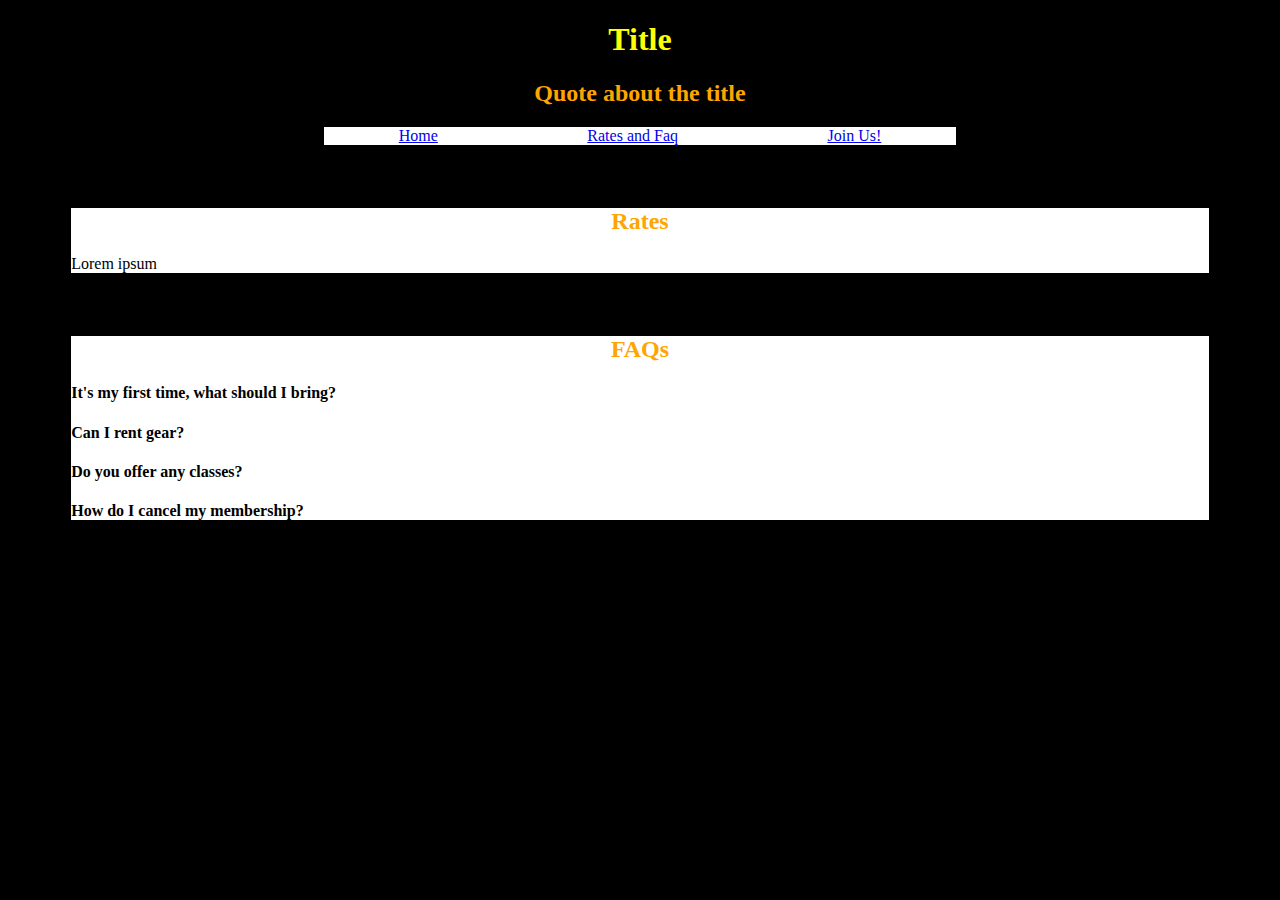
==== faq.html @ 12cc0eea "Added FAQ page" ====
<!DOCTYPE html>
<html>
    <head>
        <title>Bouldering Gym</title>
        <link rel="stylesheet" href="styles.css">
    </head>

    <body>
        <header>
 
        <h1>Title</h1>
        <h2>Quote about the title</h2>
        <nav>
            <ul>
                <li><a href="index.html">Home</a></li>
                <li><a href="faq.html">Rates and Faq</a></li>
                <li><a href="joinus.html">Join Us!</a></li>
            </ul>
        </nav>

        </header>

        <div>
            <h2>Rates</h2>
            <p>Lorem ipsum</p>
        </div>

        <div>
            <h2>FAQs</h2>
            <h4>It's my first time, what should I bring?</h4>
            <h4>Can I rent gear?</h4>
            <h4>Do you offer any classes?</h4>
            <h4>How do I cancel my membership?</h4>
            <h4></h4>
        </div>
    </body>
</html>
---- styles.css ----
body {
    background-color: black;
}

div {
    background-color: white;
    width: 90%;
    margin-right: auto;
    margin-left: auto;
    margin-top: 5%;
    margin-bottom: 5%;
}

div > h3 {
    text-align: center;
}

h1 {
    color: yellow;
    text-align: center;
}

h2 {
    color: orange;
    text-align: center;
}

img {
    height: 300px;
    width: 250px;
}

/* Nav Bar */

nav ul {
    list-style-type: none;
    margin: 0;
    padding: 0;
    text-align: horizontal;
    background-color: white;
    width: 50%;
    margin-left: auto;
    margin-right: auto;
    display: flex;
    justify-content: space-around;
  }

  nav ul li {
      display: inline;    
  }

  nav ul li:hover {
    background-color: gray;   
}

#teamMembers {
    display: flex;
    justify-content: space-around;
}
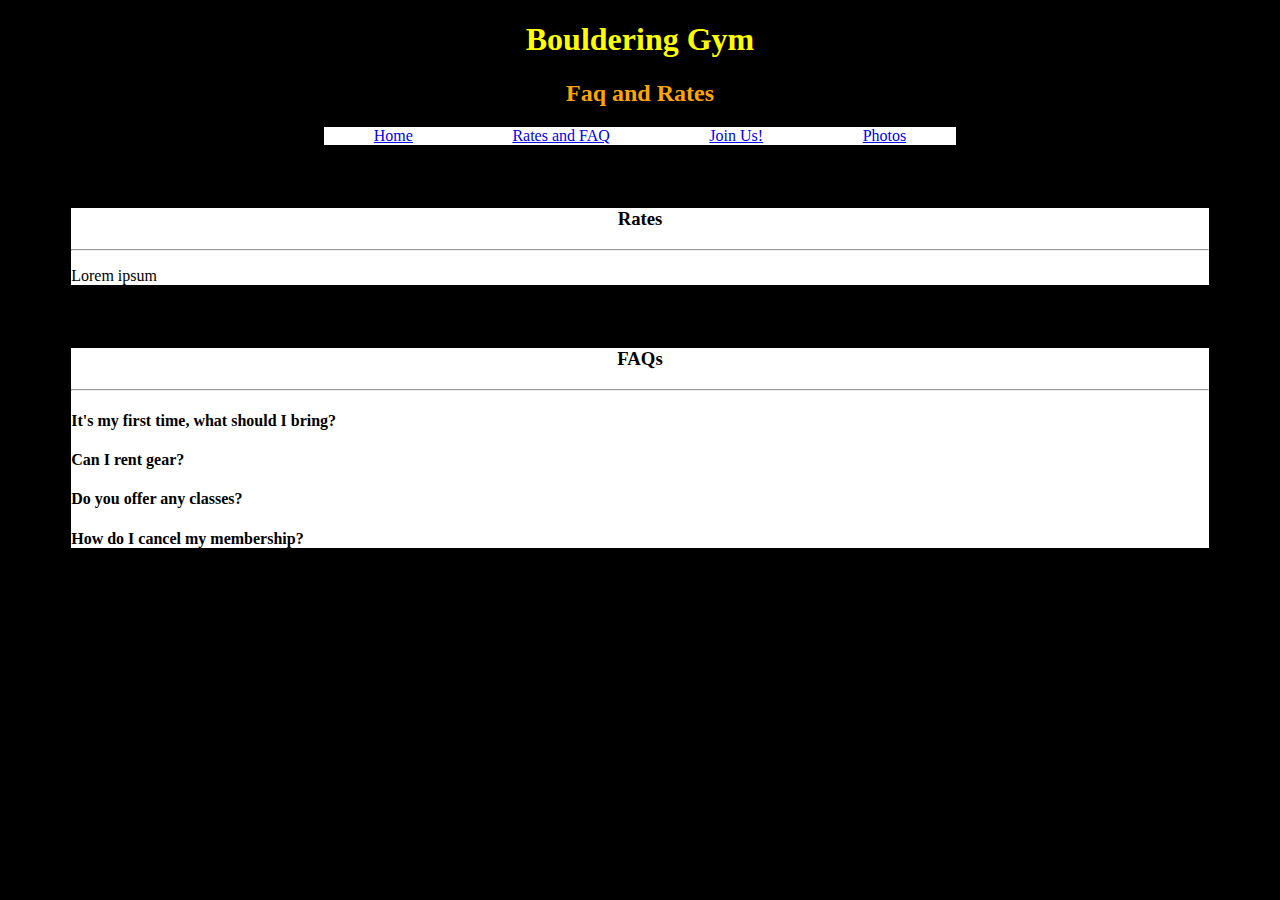
==== commit dfb68465: "minor changes to faq page" ====
--- a/faq.html
+++ b/faq.html
@@ -1,32 +1,35 @@
 <!DOCTYPE html>
 <html>
     <head>
-        <title>Bouldering Gym</title>
+        <title>Rates and FAQ</title>
         <link rel="stylesheet" href="styles.css">
     </head>
 
     <body>
         <header>
  
-        <h1>Title</h1>
-        <h2>Quote about the title</h2>
+        <h1>Bouldering Gym</h1>
+        <h2>Faq and Rates</h2>
         <nav>
             <ul>
                 <li><a href="index.html">Home</a></li>
-                <li><a href="faq.html">Rates and Faq</a></li>
+                <li><a href="faq.html">Rates and FAQ</a></li>
                 <li><a href="joinus.html">Join Us!</a></li>
+                <li><a href="photos.html"> Photos</a></li>
             </ul>
         </nav>
 
         </header>
 
         <div>
-            <h2>Rates</h2>
+            <h3>Rates</h3>
+            <hr>
             <p>Lorem ipsum</p>
         </div>
 
         <div>
-            <h2>FAQs</h2>
+            <h3>FAQs</h3>
+            <hr>
             <h4>It's my first time, what should I bring?</h4>
             <h4>Can I rent gear?</h4>
             <h4>Do you offer any classes?</h4>
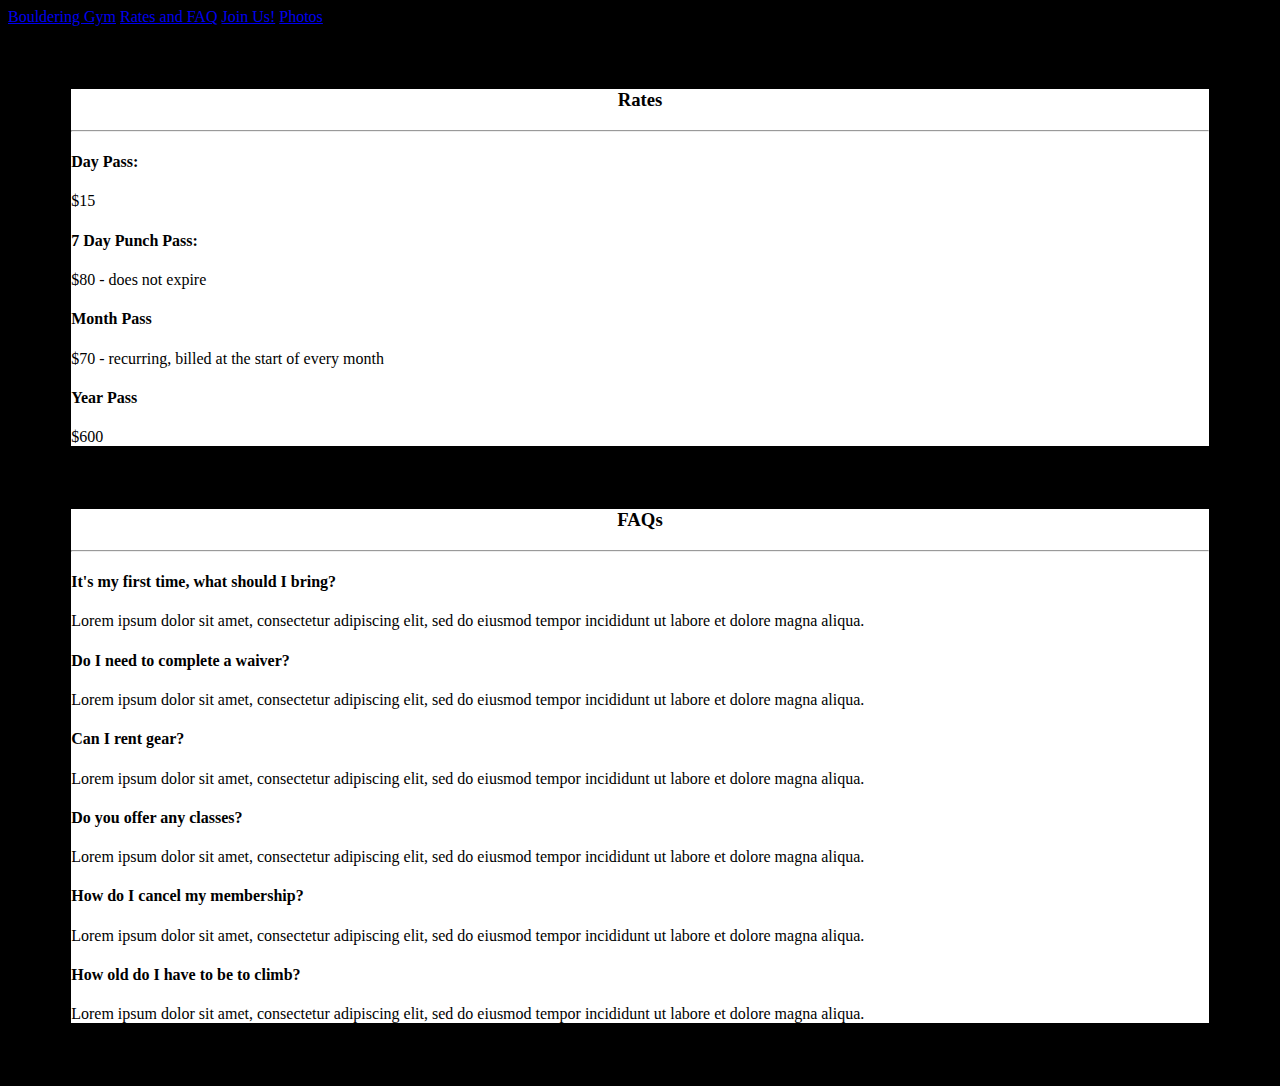
==== commit acde4a25: "updated page with info" ====
--- a/faq.html
+++ b/faq.html
@@ -7,16 +7,11 @@
 
     <body>
         <header>
- 
-        <h1>Bouldering Gym</h1>
-        <h2>Faq and Rates</h2>
         <nav>
-            <ul>
-                <li><a href="index.html">Home</a></li>
-                <li><a href="faq.html">Rates and FAQ</a></li>
-                <li><a href="joinus.html">Join Us!</a></li>
-                <li><a href="photos.html"> Photos</a></li>
-            </ul>
+            <a href="index.html">Bouldering Gym</a>
+             <a href="faq.html">Rates and FAQ</a>
+            <a href="joinus.html">Join Us!</a>
+             <a href="photos.html"> Photos</a>
         </nav>
 
         </header>
@@ -24,17 +19,32 @@
         <div>
             <h3>Rates</h3>
             <hr>
-            <p>Lorem ipsum</p>
+            <h4>Day Pass:</h4>
+            <p>$15</p>
+            <h4>7 Day Punch Pass:</h4>
+            <p>$80 - does not expire</p>
+            <h4>Month Pass</h4>
+            <p>$70 - recurring, billed at the start of every month </p>
+            <h4>Year Pass</h4>
+            <p>$600</p>    
         </div>
 
         <div>
             <h3>FAQs</h3>
             <hr>
             <h4>It's my first time, what should I bring?</h4>
+            <p>Lorem ipsum dolor sit amet, consectetur adipiscing elit, sed do eiusmod tempor incididunt ut labore et dolore magna aliqua.</p>
+            <h4>Do I need to complete a waiver?</h4>
+            <p>Lorem ipsum dolor sit amet, consectetur adipiscing elit, sed do eiusmod tempor incididunt ut labore et dolore magna aliqua.</p>
             <h4>Can I rent gear?</h4>
+            <p>Lorem ipsum dolor sit amet, consectetur adipiscing elit, sed do eiusmod tempor incididunt ut labore et dolore magna aliqua.</p>
             <h4>Do you offer any classes?</h4>
+            <p>Lorem ipsum dolor sit amet, consectetur adipiscing elit, sed do eiusmod tempor incididunt ut labore et dolore magna aliqua.</p>
             <h4>How do I cancel my membership?</h4>
-            <h4></h4>
+            <p>Lorem ipsum dolor sit amet, consectetur adipiscing elit, sed do eiusmod tempor incididunt ut labore et dolore magna aliqua.</p>
+            <h4>How old do I have to be to climb?</h4>
+            <p>Lorem ipsum dolor sit amet, consectetur adipiscing elit, sed do eiusmod tempor incididunt ut labore et dolore magna aliqua.</p>
+            
         </div>
     </body>
 </html>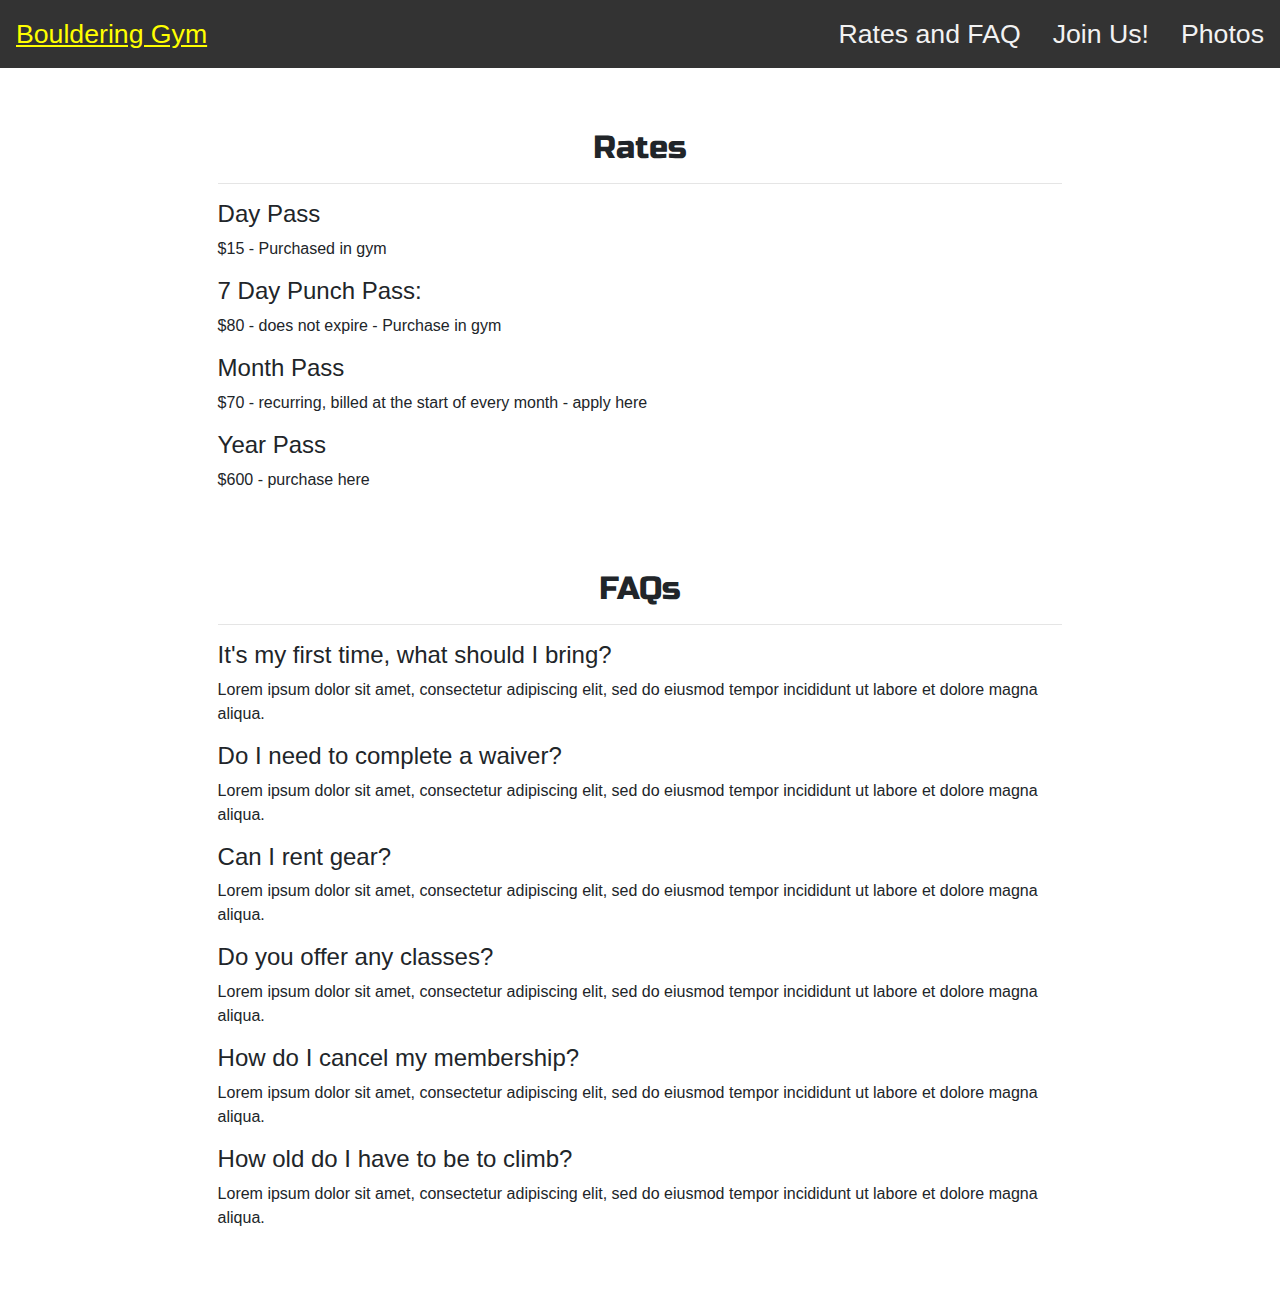
==== commit 9b6cb2a0: "final commit" ====
--- a/faq.html
+++ b/faq.html
@@ -2,6 +2,9 @@
 <html>
     <head>
         <title>Rates and FAQ</title>
+        <link href="https://fonts.googleapis.com/css2?family=Russo+One&display=swap" rel="stylesheet">
+        <link rel="stylesheet" href="https://use.fontawesome.com/releases/v5.14.0/css/all.css" integrity="sha384-HzLeBuhoNPvSl5KYnjx0BT+WB0QEEqLprO+NBkkk5gbc67FTaL7XIGa2w1L0Xbgc" crossorigin="anonymous">
+        <link rel="stylesheet" href="https://stackpath.bootstrapcdn.com/bootstrap/4.3.1/css/bootstrap.min.css" integrity="sha384-ggOyR0iXCbMQv3Xipma34MD+dH/1fQ784/j6cY/iJTQUOhcWr7x9JvoRxT2MZw1T" crossorigin="anonymous">
         <link rel="stylesheet" href="styles.css">
     </head>
 
@@ -9,27 +12,27 @@
         <header>
         <nav>
             <a href="index.html">Bouldering Gym</a>
+            <a href="photos.html"> Photos</a>
+            <a href="joinus.html">Join Us!</a>
              <a href="faq.html">Rates and FAQ</a>
-            <a href="joinus.html">Join Us!</a>
-             <a href="photos.html"> Photos</a>
         </nav>
 
         </header>
 
-        <div>
+        <div class="container">
             <h3>Rates</h3>
             <hr>
-            <h4>Day Pass:</h4>
-            <p>$15</p>
+            <h4>Day Pass</h4>
+            <p>$15 - Purchased in gym</p>
             <h4>7 Day Punch Pass:</h4>
-            <p>$80 - does not expire</p>
+            <p>$80 - does not expire - Purchase in gym</p>
             <h4>Month Pass</h4>
-            <p>$70 - recurring, billed at the start of every month </p>
+            <p>$70 - recurring, billed at the start of every month - apply <a>here</a></p>
             <h4>Year Pass</h4>
-            <p>$600</p>    
+            <p>$600 - purchase <a>here</a></p>    
         </div>
 
-        <div>
+        <div class="container">
             <h3>FAQs</h3>
             <hr>
             <h4>It's my first time, what should I bring?</h4>
--- a/styles.css
+++ b/styles.css
@@ -1,23 +1,18 @@
 body {
-    background-color: black;
+    background-color: white;
+    font-family: Verdana, Geneva, Tahoma, sans-serif;
 }
 
-div {
-    background-color: white;
-    width: 90%;
-    margin-right: auto;
-    margin-left: auto;
-    margin-top: 5%;
-    margin-bottom: 5%;
-}
-
-div > h3 {
+h3 {
     text-align: center;
+    font-size: 2em;
+    font-family: 'Russo One', sans-serif;
 }
 
 h1 {
-    color: yellow;
+    color: red;
     text-align: center;
+    font-size: 4em;
 }
 
 h2 {
@@ -30,30 +25,119 @@
     width: 250px;
 }
 
+figure {
+    overflow: auto;
+
+}
+figure img{
+   float: right;
+}
+
+figure figcaption {
+    width: 60%;
+    text-align: center;
+}
+
+figure figcaption h5{
+    text-align: center;
+    font-style: italic;
+    margin-bottom: 30px;
+}
+footer {
+    height: auto;
+    background-color: yellow;
+    font-size: 10pt;    
+}
+
+footer h3 {
+    padding-top: 15px;
+}
+
+
 /* Nav Bar */
 
-nav ul {
-    list-style-type: none;
-    margin: 0;
-    padding: 0;
-    text-align: horizontal;
-    background-color: white;
-    width: 50%;
-    margin-left: auto;
-    margin-right: auto;
-    display: flex;
-    justify-content: space-around;
+nav {
+    overflow: hidden;
+    background-color: #333;
+  }
+  
+  nav a {
+    float: right;
+    color: #f2f2f2;
+    text-align: center;
+    padding: 14px 16px;
+    text-decoration: none;
+    font-size: 20pt;
+  }
+  nav a:first-child {
+    float: left;
+  } 
+  nav a:hover {
+    color: yellow;
+    text-decoration: underline;
   }
 
-  nav ul li {
-      display: inline;    
-  }
+/* ID's */
 
-  nav ul li:hover {
-    background-color: gray;   
+#hero {
+    padding: 0px;
+    width: 100%;
+    background-image: url(img/hero.webp);
+    background-position: center;
+    background-repeat: no-repeat;
+    background-size: cover;
+    height: 400px;
 }
 
 #teamMembers {
-    display: flex;
+    width: 90%;
+}
+
+#form {
+    margin: 0px auto;
+    width: 80%;
+    border: 1px red solid;
+    padding: 20px;
+}
+/*classes */
+
+.backGroundColorNone {
+    background-color: transparent;
+}
+
+.grid {
+    display: flex;                     
+    flex-wrap: wrap;                    
     justify-content: space-around;
+    
+  }
+  .cell {
+    flex: 0 0 30%;                      
+    height: 350px;
+    margin-bottom: 5px;
+    padding: 5px;
+  }
+  .cell-footer{
+    flex: 0 0 30%;                       
+    height: auto;
+    margin-bottom: 0px;
+  }
+
+  .textAlignCenter {
+      text-align: center;
+  }
+
+  .container {
+    width: 70%;
+    margin: 60px auto 60px auto;
+    padding: 1px 2%;
+    border-radius: 20px;
+    height: auto;
+}
+
+
+/* fonts */
+@font-face {
+    font-family: "h3Title";
+    src: url()
 }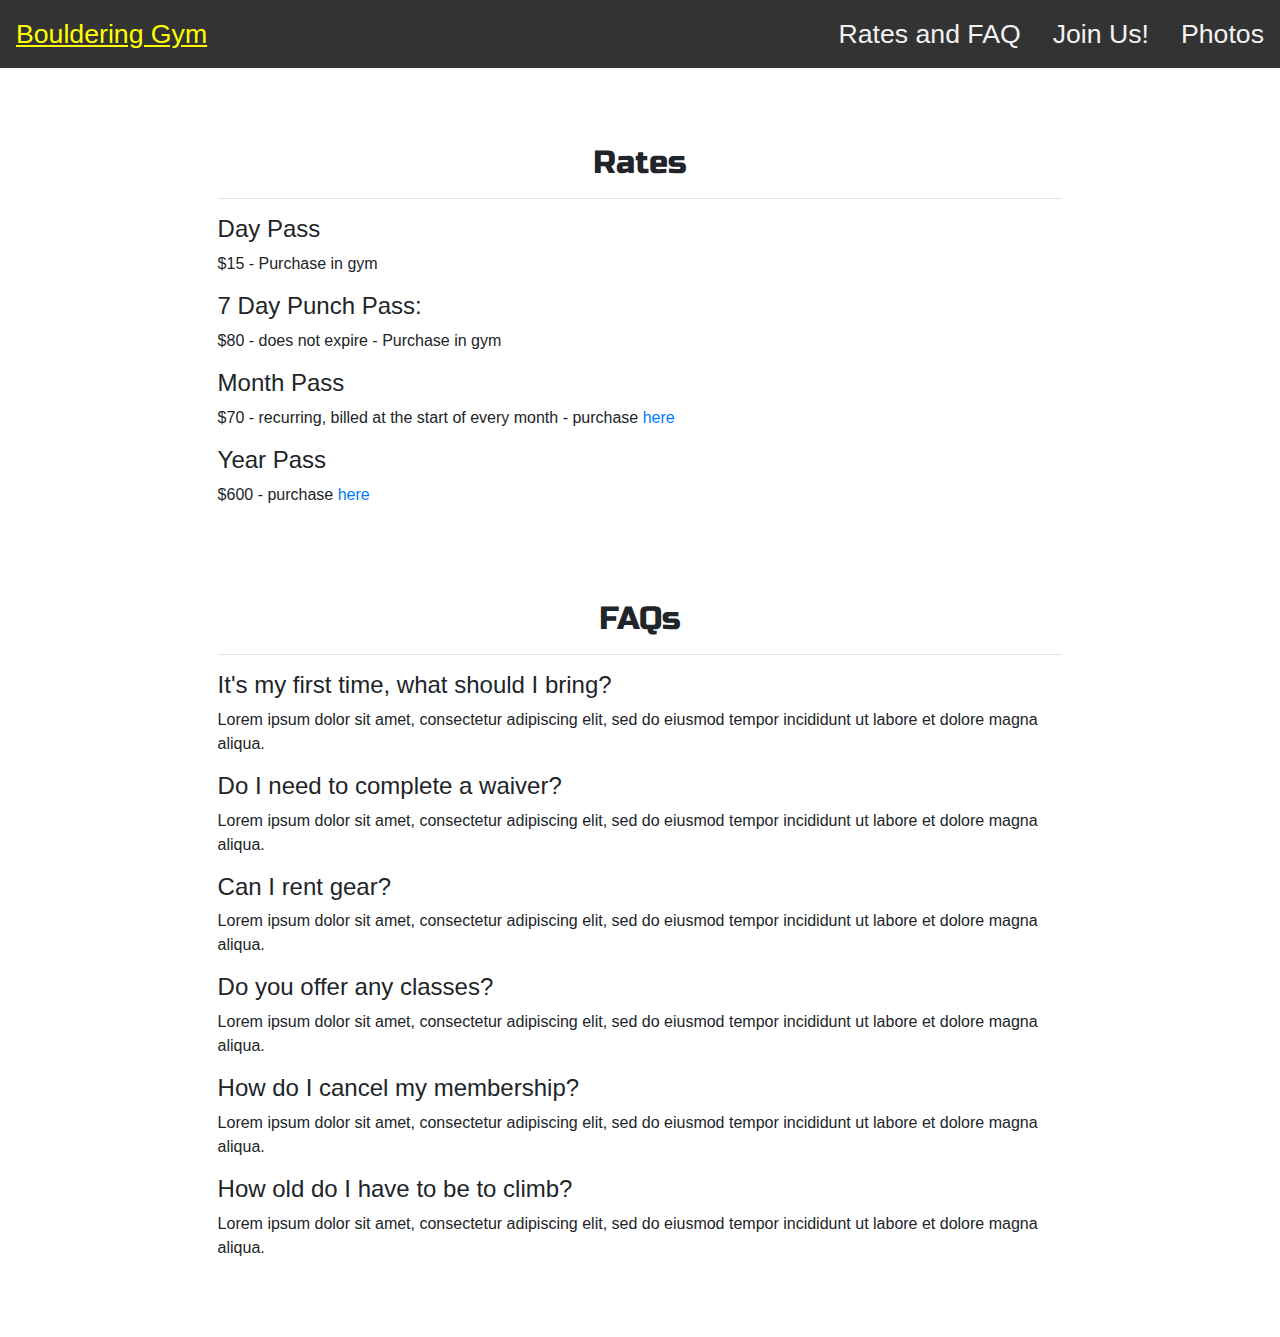
==== commit 549a73fb: "fiex folder structure" ====
--- a/faq.html
+++ b/faq.html
@@ -5,7 +5,7 @@
         <link href="https://fonts.googleapis.com/css2?family=Russo+One&display=swap" rel="stylesheet">
         <link rel="stylesheet" href="https://use.fontawesome.com/releases/v5.14.0/css/all.css" integrity="sha384-HzLeBuhoNPvSl5KYnjx0BT+WB0QEEqLprO+NBkkk5gbc67FTaL7XIGa2w1L0Xbgc" crossorigin="anonymous">
         <link rel="stylesheet" href="https://stackpath.bootstrapcdn.com/bootstrap/4.3.1/css/bootstrap.min.css" integrity="sha384-ggOyR0iXCbMQv3Xipma34MD+dH/1fQ784/j6cY/iJTQUOhcWr7x9JvoRxT2MZw1T" crossorigin="anonymous">
-        <link rel="stylesheet" href="styles.css">
+        <link rel="stylesheet" href="styles/styles.css">
     </head>
 
     <body>
@@ -14,7 +14,7 @@
             <a href="index.html">Bouldering Gym</a>
             <a href="photos.html"> Photos</a>
             <a href="joinus.html">Join Us!</a>
-             <a href="faq.html">Rates and FAQ</a>
+            <a href="faq.html">Rates and FAQ</a>
         </nav>
 
         </header>
@@ -23,13 +23,13 @@
             <h3>Rates</h3>
             <hr>
             <h4>Day Pass</h4>
-            <p>$15 - Purchased in gym</p>
+            <p>$15 - Purchase in gym</p>
             <h4>7 Day Punch Pass:</h4>
             <p>$80 - does not expire - Purchase in gym</p>
             <h4>Month Pass</h4>
-            <p>$70 - recurring, billed at the start of every month - apply <a>here</a></p>
+            <p>$70 - recurring, billed at the start of every month - purchase <a href="joinus.html">here</a></p>
             <h4>Year Pass</h4>
-            <p>$600 - purchase <a>here</a></p>    
+            <p>$600 - purchase <a href="joinus.html">here</a></p>    
         </div>
 
         <div class="container">
--- a/styles/styles.css
+++ b/styles/styles.css
@@ -0,0 +1,144 @@
+body {
+    background-color: white;
+    font-family: Verdana, Geneva, Tahoma, sans-serif;
+}
+
+h3 {
+    margin-top: 15px;
+    text-align: center;
+    font-size: 2em;
+    font-family: 'Russo One', sans-serif;
+}
+
+h1 {
+    color: red;
+    text-align: center;
+    font-size: 4em;
+}
+
+h2 {
+    color: orange;
+    text-align: center;
+}
+
+img {
+    height: 300px;
+    width: 250px;
+}
+
+figure {
+    overflow: auto;
+
+}
+figure img{
+   float: right;
+}
+
+figure figcaption {
+    width: 60%;
+    text-align: center;
+}
+
+figure figcaption h5{
+    text-align: center;
+    font-style: italic;
+    margin-bottom: 30px;
+}
+footer {
+    height: auto;
+    background-color: yellow;
+    font-size: 10pt;    
+}
+
+footer h3 {
+    padding-top: 15px;
+}
+
+
+
+/* Nav Bar */
+
+nav {
+    overflow: hidden;
+    background-color: #333;
+  }
+  
+  nav a {
+    float: right;
+    color: #f2f2f2;
+    text-align: center;
+    padding: 14px 16px;
+    text-decoration: none;
+    font-size: 20pt;
+  }
+  nav a:first-child {
+    float: left;
+  } 
+  nav a:hover {
+    color: yellow;
+    text-decoration: underline;
+  }
+
+/* ID's */
+
+#hero {
+    padding: 0px;
+    width: 100%;
+    background-image: url(/img/hero.webp);
+    background-position: center;
+    background-repeat: no-repeat;
+    background-size: cover;
+    height: 400px;
+}
+
+#teamMembers {
+    width: 90%;
+}
+
+#form {
+    margin: 0px auto;
+    width: 60%;
+    border: 1px black solid;
+    padding: 20px;
+    box-shadow: 10px 10px 20px;
+    margin-top: 75px;
+}
+/*classes */
+
+.backGroundColorNone {
+    background-color: transparent;
+}
+
+.grid {
+    display: flex;                     
+    flex-wrap: wrap;                    
+    justify-content: space-around;
+    
+  }
+  .cell {
+    flex: 0 0 30%;                      
+    height: 350px;
+    margin-bottom: 5px;
+    padding: 5px;
+  }
+  .cell-footer{
+    flex: 0 0 30%;                       
+    height: auto;
+    margin-bottom: 0px;
+  }
+
+  .textAlignCenter {
+      text-align: center;
+  }
+
+  .container {
+    width: 70%;
+    margin: 60px auto 60px auto;
+    padding: 1px 2%;
+    border-radius: 20px;
+    height: auto;
+}
+
+.shadow {
+    box-shadow: 10px 10px 15px;
+}